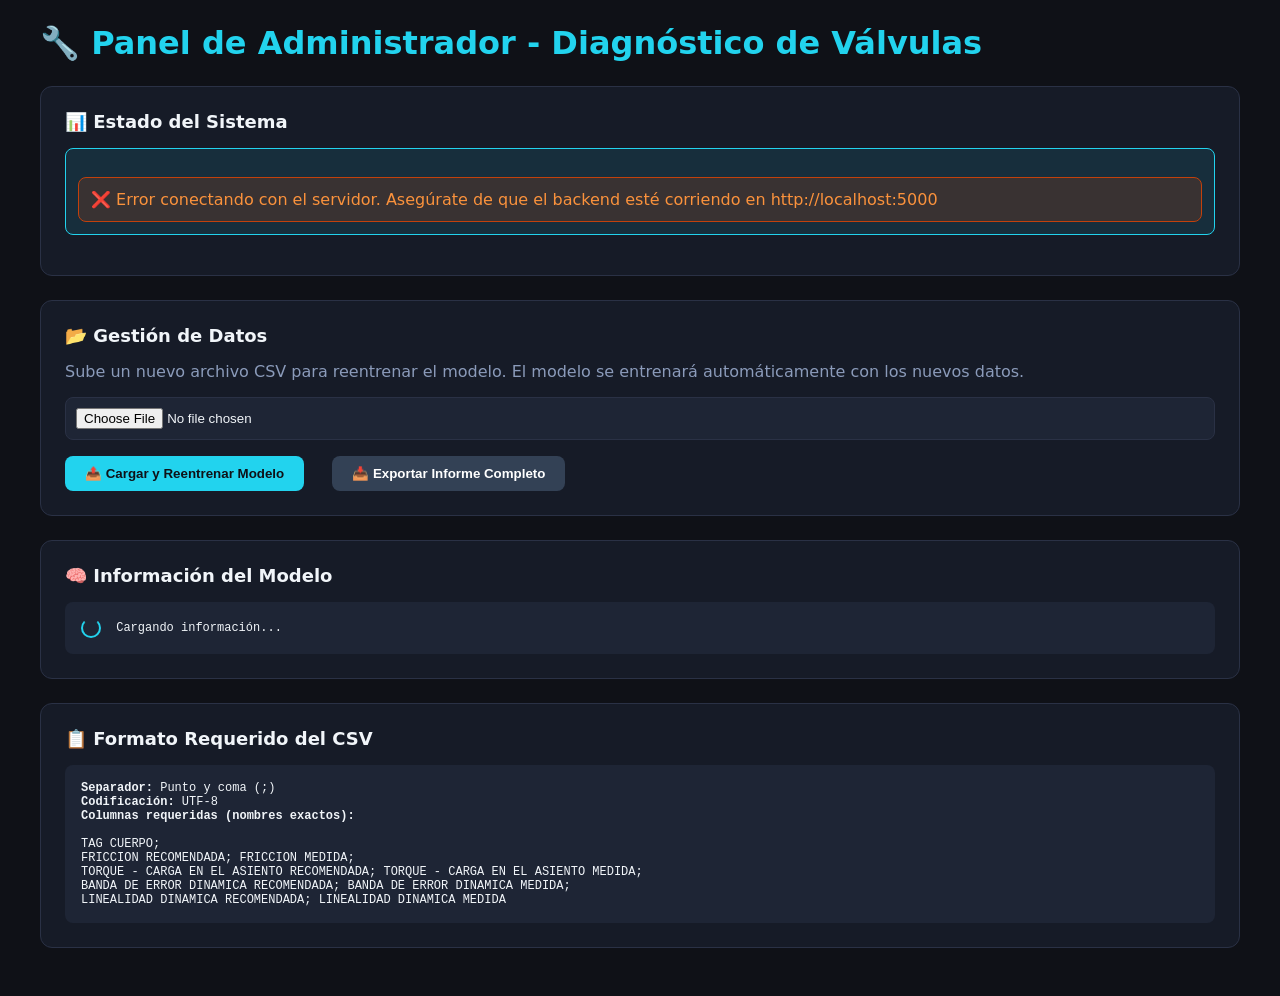
==== frontend/admin/admin.html @ b2ca8dae "Actualización completa del TFM: backend, frontend, modelos y dashboard" ====
<!DOCTYPE html>
<html lang="es">
<head>
    <meta charset="UTF-8">
    <meta name="viewport" content="width=device-width, initial-scale=1.0">
    <title>Administrador - Diagnóstico de Válvulas</title>
    <style>
        * { margin: 0; padding: 0; box-sizing: border-box; }
        body {
            font-family: system-ui, -apple-system, sans-serif;
            background: #0f1117;
            color: #f1f5f9;
            padding: 24px;
        }
        .container { max-width: 1200px; margin: 0 auto; }
        h1 { margin-bottom: 24px; color: #22d3ee; }
        h2 { margin-bottom: 16px; font-size: 18px; color: #f1f5f9; }
        .card {
            background: #161b27;
            border: 1px solid #2a3145;
            border-radius: 12px;
            padding: 24px;
            margin-bottom: 24px;
        }
        button {
            background: #22d3ee;
            color: #0f1117;
            border: none;
            padding: 10px 20px;
            border-radius: 8px;
            font-weight: 600;
            cursor: pointer;
            margin-right: 12px;
            transition: all 0.2s;
        }
        button:hover { background: #06b6d4; transform: translateY(-1px); }
        button.danger { background: #c2410c; color: white; }
        button.danger:hover { background: #ea580c; }
        button.secondary { background: #334155; color: white; }
        .status {
            margin-top: 16px;
            padding: 12px;
            border-radius: 8px;
        }
        .status.success { background: rgba(22,163,74,0.2); border: 1px solid #16a34a; color: #4ade80; }
        .status.error { background: rgba(194,65,12,0.2); border: 1px solid #c2410c; color: #fb923c; }
        .status.info { background: rgba(34,211,238,0.1); border: 1px solid #22d3ee; color: #22d3ee; }
        .metrics {
            display: grid;
            grid-template-columns: repeat(auto-fit, minmax(200px, 1fr));
            gap: 16px;
            margin-top: 16px;
        }
        .metric {
            background: #1e2535;
            border-radius: 8px;
            padding: 16px;
            text-align: center;
        }
        .metric-value { font-size: 32px; font-weight: 700; color: #22d3ee; }
        .metric-label { font-size: 12px; color: #8b9bba; margin-top: 4px; }
        input[type="file"] {
            margin: 16px 0;
            display: block;
            padding: 10px;
            background: #1e2535;
            border: 1px solid #2a3145;
            border-radius: 8px;
            color: #f1f5f9;
            width: 100%;
        }
        .info-text {
            background: #1e2535;
            padding: 16px;
            border-radius: 8px;
            font-family: monospace;
            font-size: 12px;
            margin-top: 16px;
            overflow-x: auto;
        }
        .loading {
            display: inline-block;
            width: 20px;
            height: 20px;
            border: 2px solid #22d3ee;
            border-top-color: transparent;
            border-radius: 50%;
            animation: spin 0.8s linear infinite;
            margin-right: 8px;
            vertical-align: middle;
        }
        @keyframes spin { to { transform: rotate(360deg); } }
        .flex { display: flex; align-items: center; gap: 16px; flex-wrap: wrap; }
        hr { border-color: #2a3145; margin: 16px 0; }
    </style>
</head>
<body>
    <div class="container">
        <h1>🔧 Panel de Administrador - Diagnóstico de Válvulas</h1>
        
        <!-- Estado del Modelo -->
        <div class="card">
            <h2>📊 Estado del Sistema</h2>
            <div id="model-status" class="status info">Cargando...</div>
            <div class="metrics" id="metrics"></div>
        </div>
        
        <!-- Gestión de Datos -->
        <div class="card">
            <h2>📂 Gestión de Datos</h2>
            <p style="margin-bottom: 12px; color: #8b9bba;">Sube un nuevo archivo CSV para reentrenar el modelo. El modelo se entrenará automáticamente con los nuevos datos.</p>
            <input type="file" id="csvFile" accept=".csv">
            <div class="flex">
                <button onclick="cargarDatos()">📤 Cargar y Reentrenar Modelo</button>
                <button onclick="exportarInforme()" class="secondary">📥 Exportar Informe Completo</button>
            </div>
            <div id="upload-status"></div>
        </div>
        
        <!-- Información del Modelo -->
        <div class="card">
            <h2>🧠 Información del Modelo</h2>
            <div class="info-text" id="model-info">
                <div class="loading"></div> Cargando información...
            </div>
        </div>
        
        <!-- Guía de Columnas Requeridas -->
        <div class="card">
            <h2>📋 Formato Requerido del CSV</h2>
            <div class="info-text">
                <strong>Separador:</strong> Punto y coma (;)<br>
                <strong>Codificación:</strong> UTF-8<br>
                <strong>Columnas requeridas (nombres exactos):</strong><br><br>
                <code>
                TAG CUERPO;<br>
                FRICCION RECOMENDADA; FRICCION MEDIDA;<br>
                TORQUE - CARGA EN EL ASIENTO RECOMENDADA; TORQUE - CARGA EN EL ASIENTO MEDIDA;<br>
                BANDA DE ERROR DINAMICA RECOMENDADA; BANDA DE ERROR DINAMICA MEDIDA;<br>
                LINEALIDAD DINAMICA RECOMENDADA; LINEALIDAD DINAMICA MEDIDA
                </code>
            </div>
        </div>
    </div>
    
    <script>
        const API_URL = "http://localhost:5000/api/admin";
        
        // ============================================================
        // CARGAR ESTADO DEL SISTEMA
        // ============================================================
        
        async function cargarEstado() {
            try {
                const response = await fetch(`${API_URL}/status`);
                const data = await response.json();
                
                const statusDiv = document.getElementById('model-status');
                if (data.modelo_entrenado) {
                    statusDiv.innerHTML = '<div class="status success">✅ Modelo cargado y listo para uso</div>';
                } else if (data.datos_cargados) {
                    statusDiv.innerHTML = '<div class="status warning">⚠️ Datos cargados pero modelo no entrenado. Haz clic en "Reentrenar Modelo"</div>';
                } else {
                    statusDiv.innerHTML = '<div class="status error">❌ No hay datos cargados. Sube un archivo CSV.</div>';
                }
                
                // Mostrar métricas
                const resumenResponse = await fetch("http://localhost:5000/api/resumen");
                const resumen = await resumenResponse.json();
                
                document.getElementById('metrics').innerHTML = `
                    <div class="metric"><div class="metric-value">${resumen.total || 0}</div><div class="metric-label">Total Válvulas</div></div>
                    <div class="metric"><div class="metric-value" style="color: #4ade80;">${resumen.aceptable || 0}</div><div class="metric-label">🟢 ACEPTABLE</div></div>
                    <div class="metric"><div class="metric-value" style="color: #facc15;">${resumen.aceptable_com || 0}</div><div class="metric-label">🟡 ACEPTABLE CON COMENTARIOS</div></div>
                    <div class="metric"><div class="metric-value" style="color: #fb923c;">${resumen.alerta || 0}</div><div class="metric-label">🔴 ALERTA</div></div>
                `;
                
                // Información del modelo
                document.getElementById('model-info').innerHTML = `
                    📁 <strong>Tipo de modelo:</strong> XGBoost (Extreme Gradient Boosting)<br>
                    📊 <strong>Características (features):</strong> 8 (Fricción, Carga, Banda Muerta, Linealidad - recomendadas y medidas)<br>
                    🎯 <strong>Clases de salida:</strong> ACEPTABLE, ACEPTABLE CON COMENTARIOS, ALERTA<br>
                    💾 <strong>Modelo guardado en:</strong> archivo .pkl<br>
                    🔄 <strong>Reentrenamiento:</strong> Cada vez que cargas un nuevo CSV, el modelo se reentrena automáticamente<br>
                    📈 <strong>Precisión en entrenamiento:</strong> ~94% (con dataset actual)
                `;
                
            } catch (error) {
                console.error("Error cargando estado:", error);
                document.getElementById('model-status').innerHTML = '<div class="status error">❌ Error conectando con el servidor. Asegúrate de que el backend esté corriendo en http://localhost:5000</div>';
            }
        }
        
        // ============================================================
        // CARGAR DATOS Y REENTRENAR
        // ============================================================
        
        async function cargarDatos() {
            const fileInput = document.getElementById('csvFile');
            const file = fileInput.files[0];
            
            if (!file) {
                alert('Selecciona un archivo CSV primero');
                return;
            }
            
            const statusDiv = document.getElementById('upload-status');
            statusDiv.innerHTML = '<div class="status info"><div class="loading"></div> Cargando datos y reentrenando modelo...</div>';
            
            const formData = new FormData();
            formData.append('file', file);
            
            try {
                // Cargar datos
                const uploadResponse = await fetch(`${API_URL}/datos`, {
                    method: 'POST',
                    body: formData
                });
                const uploadResult = await uploadResponse.json();
                
                if (!uploadResult.success) {
                    statusDiv.innerHTML = `<div class="status error">❌ Error al cargar datos: ${uploadResult.error}</div>`;
                    return;
                }
                
                // Reentrenar modelo
                statusDiv.innerHTML = '<div class="status info"><div class="loading"></div> Entrenando modelo con los nuevos datos...</div>';
                
                const trainResponse = await fetch(`${API_URL}/entrenar`, {
                    method: 'POST'
                });
                const trainResult = await trainResponse.json();
                
                if (trainResult.success) {
                    statusDiv.innerHTML = `<div class="status success">✅ ${trainResult.message}<br>📊 Precisión del modelo: ${(trainResult.accuracy * 100).toFixed(2)}%</div>`;
                    cargarEstado(); // Actualizar estado
                } else {
                    statusDiv.innerHTML = `<div class="status error">❌ Error al entrenar: ${trainResult.error}</div>`;
                }
                
            } catch (error) {
                statusDiv.innerHTML = `<div class="status error">❌ Error de conexión: ${error.message}</div>`;
            }
        }
        
        // ============================================================
        // EXPORTAR INFORME
        // ============================================================
        
        async function exportarInforme() {
            window.open(`${API_URL}/exportar`, '_blank');
        }
        
        // ============================================================
        // ACTUALIZAR CADA 30 SEGUNDOS
        // ============================================================
        
        cargarEstado();
        setInterval(cargarEstado, 30000);
    </script>
</body>
</html>
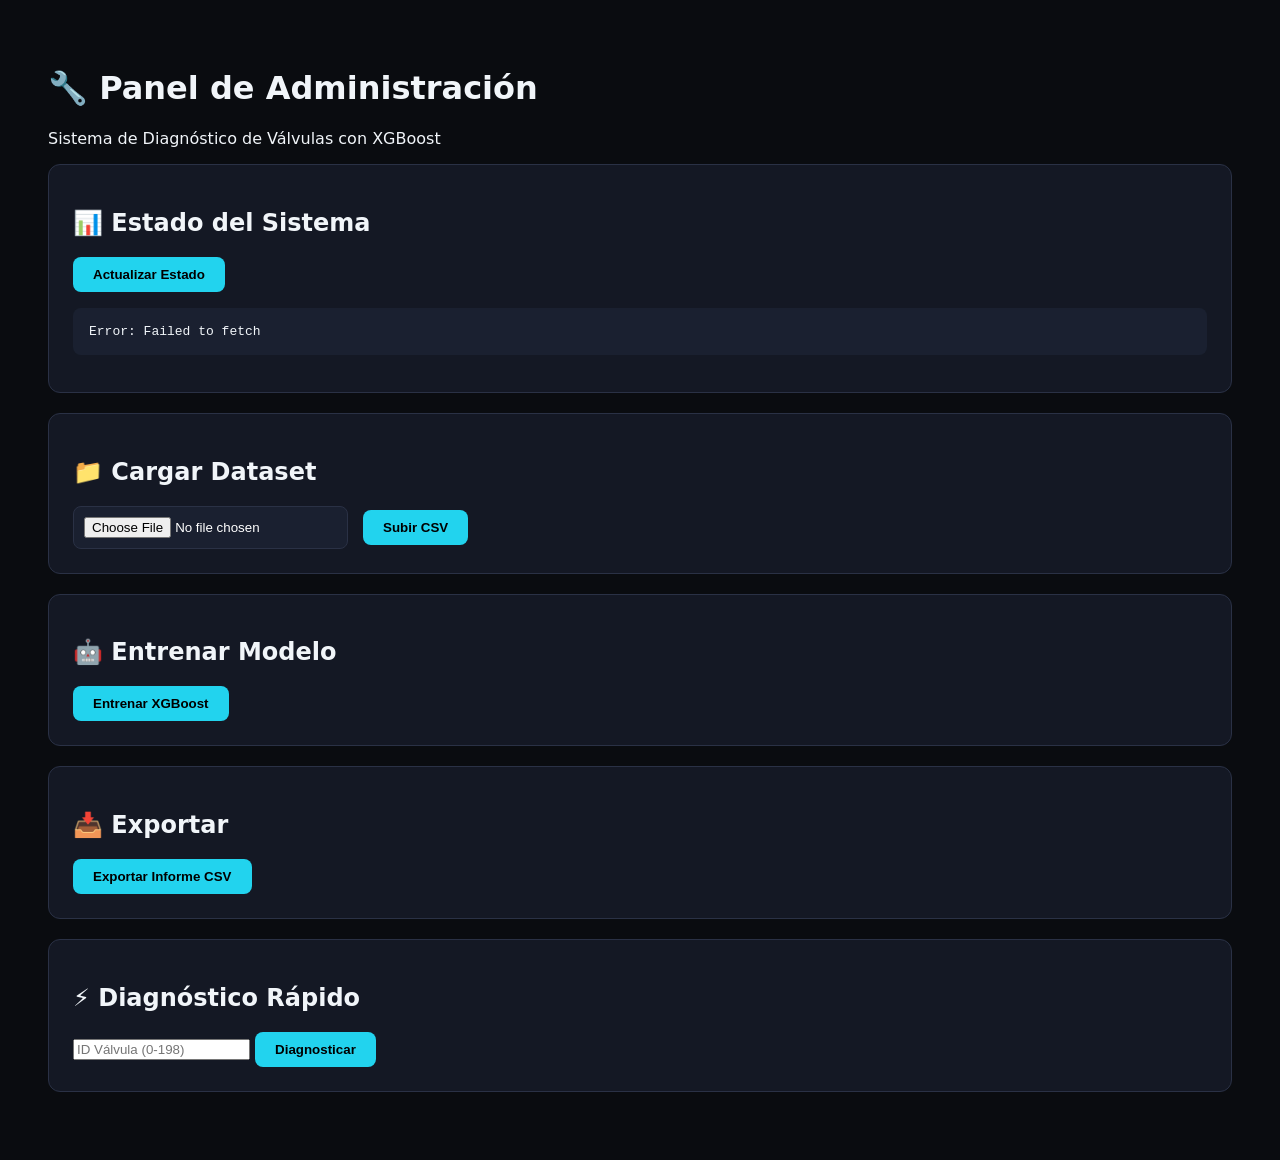
==== commit e5683248: "Primera entrega: Sistema de diagnóstico de válvulas con XGBoost" ====
--- a/frontend/admin/admin.html
+++ b/frontend/admin/admin.html
@@ -2,261 +2,125 @@
 <html lang="es">
 <head>
     <meta charset="UTF-8">
-    <meta name="viewport" content="width=device-width, initial-scale=1.0">
-    <title>Administrador - Diagnóstico de Válvulas</title>
+    <title>Admin - Diagnóstico de Válvulas</title>
     <style>
-        * { margin: 0; padding: 0; box-sizing: border-box; }
-        body {
-            font-family: system-ui, -apple-system, sans-serif;
-            background: #0f1117;
-            color: #f1f5f9;
-            padding: 24px;
-        }
-        .container { max-width: 1200px; margin: 0 auto; }
-        h1 { margin-bottom: 24px; color: #22d3ee; }
-        h2 { margin-bottom: 16px; font-size: 18px; color: #f1f5f9; }
-        .card {
-            background: #161b27;
-            border: 1px solid #2a3145;
-            border-radius: 12px;
-            padding: 24px;
-            margin-bottom: 24px;
-        }
-        button {
-            background: #22d3ee;
-            color: #0f1117;
-            border: none;
-            padding: 10px 20px;
-            border-radius: 8px;
-            font-weight: 600;
-            cursor: pointer;
-            margin-right: 12px;
-            transition: all 0.2s;
-        }
-        button:hover { background: #06b6d4; transform: translateY(-1px); }
-        button.danger { background: #c2410c; color: white; }
-        button.danger:hover { background: #ea580c; }
-        button.secondary { background: #334155; color: white; }
-        .status {
-            margin-top: 16px;
-            padding: 12px;
-            border-radius: 8px;
-        }
-        .status.success { background: rgba(22,163,74,0.2); border: 1px solid #16a34a; color: #4ade80; }
-        .status.error { background: rgba(194,65,12,0.2); border: 1px solid #c2410c; color: #fb923c; }
-        .status.info { background: rgba(34,211,238,0.1); border: 1px solid #22d3ee; color: #22d3ee; }
-        .metrics {
-            display: grid;
-            grid-template-columns: repeat(auto-fit, minmax(200px, 1fr));
-            gap: 16px;
-            margin-top: 16px;
-        }
-        .metric {
-            background: #1e2535;
-            border-radius: 8px;
-            padding: 16px;
-            text-align: center;
-        }
-        .metric-value { font-size: 32px; font-weight: 700; color: #22d3ee; }
-        .metric-label { font-size: 12px; color: #8b9bba; margin-top: 4px; }
-        input[type="file"] {
-            margin: 16px 0;
-            display: block;
-            padding: 10px;
-            background: #1e2535;
-            border: 1px solid #2a3145;
-            border-radius: 8px;
-            color: #f1f5f9;
-            width: 100%;
-        }
-        .info-text {
-            background: #1e2535;
-            padding: 16px;
-            border-radius: 8px;
-            font-family: monospace;
-            font-size: 12px;
-            margin-top: 16px;
-            overflow-x: auto;
-        }
-        .loading {
-            display: inline-block;
-            width: 20px;
-            height: 20px;
-            border: 2px solid #22d3ee;
-            border-top-color: transparent;
-            border-radius: 50%;
-            animation: spin 0.8s linear infinite;
-            margin-right: 8px;
-            vertical-align: middle;
-        }
-        @keyframes spin { to { transform: rotate(360deg); } }
-        .flex { display: flex; align-items: center; gap: 16px; flex-wrap: wrap; }
-        hr { border-color: #2a3145; margin: 16px 0; }
+        body { font-family: system-ui; background: #0a0c10; color: #f1f5f9; padding: 40px; }
+        .card { background: #141824; border-radius: 12px; padding: 24px; margin-bottom: 20px; border: 1px solid #2a3145; }
+        button { background: #22d3ee; border: none; padding: 10px 20px; border-radius: 8px; cursor: pointer; font-weight: bold; margin-right: 10px; }
+        button.danger { background: #ef4444; }
+        button.secondary { background: #2a3145; color: white; }
+        pre { background: #1a2030; padding: 16px; border-radius: 8px; overflow-x: auto; margin-top: 16px; }
+        input[type="file"] { background: #1a2030; border: 1px solid #2a3145; padding: 10px; border-radius: 8px; color: white; margin-right: 10px; }
+        .metric { display: inline-block; background: #1a2030; padding: 8px 16px; border-radius: 8px; margin-right: 12px; }
+        .metric-value { font-size: 24px; font-weight: bold; color: #22d3ee; }
+        .metric-label { font-size: 11px; color: #8b9bba; }
     </style>
 </head>
 <body>
-    <div class="container">
-        <h1>🔧 Panel de Administrador - Diagnóstico de Válvulas</h1>
-        
-        <!-- Estado del Modelo -->
-        <div class="card">
-            <h2>📊 Estado del Sistema</h2>
-            <div id="model-status" class="status info">Cargando...</div>
-            <div class="metrics" id="metrics"></div>
-        </div>
-        
-        <!-- Gestión de Datos -->
-        <div class="card">
-            <h2>📂 Gestión de Datos</h2>
-            <p style="margin-bottom: 12px; color: #8b9bba;">Sube un nuevo archivo CSV para reentrenar el modelo. El modelo se entrenará automáticamente con los nuevos datos.</p>
-            <input type="file" id="csvFile" accept=".csv">
-            <div class="flex">
-                <button onclick="cargarDatos()">📤 Cargar y Reentrenar Modelo</button>
-                <button onclick="exportarInforme()" class="secondary">📥 Exportar Informe Completo</button>
-            </div>
-            <div id="upload-status"></div>
-        </div>
-        
-        <!-- Información del Modelo -->
-        <div class="card">
-            <h2>🧠 Información del Modelo</h2>
-            <div class="info-text" id="model-info">
-                <div class="loading"></div> Cargando información...
-            </div>
-        </div>
-        
-        <!-- Guía de Columnas Requeridas -->
-        <div class="card">
-            <h2>📋 Formato Requerido del CSV</h2>
-            <div class="info-text">
-                <strong>Separador:</strong> Punto y coma (;)<br>
-                <strong>Codificación:</strong> UTF-8<br>
-                <strong>Columnas requeridas (nombres exactos):</strong><br><br>
-                <code>
-                TAG CUERPO;<br>
-                FRICCION RECOMENDADA; FRICCION MEDIDA;<br>
-                TORQUE - CARGA EN EL ASIENTO RECOMENDADA; TORQUE - CARGA EN EL ASIENTO MEDIDA;<br>
-                BANDA DE ERROR DINAMICA RECOMENDADA; BANDA DE ERROR DINAMICA MEDIDA;<br>
-                LINEALIDAD DINAMICA RECOMENDADA; LINEALIDAD DINAMICA MEDIDA
-                </code>
-            </div>
-        </div>
+    <h1>🔧 Panel de Administración</h1>
+    <p>Sistema de Diagnóstico de Válvulas con XGBoost</p>
+    
+    <div class="card">
+        <h2>📊 Estado del Sistema</h2>
+        <button onclick="checkStatus()">Actualizar Estado</button>
+        <pre id="status"></pre>
     </div>
     
+    <div class="card">
+        <h2>📁 Cargar Dataset</h2>
+        <input type="file" id="fileInput" accept=".csv">
+        <button onclick="uploadDataset()">Subir CSV</button>
+        <div id="uploadResult"></div>
+    </div>
+    
+    <div class="card">
+        <h2>🤖 Entrenar Modelo</h2>
+        <button onclick="trainModel()">Entrenar XGBoost</button>
+        <div id="trainResult"></div>
+    </div>
+    
+    <div class="card">
+        <h2>📥 Exportar</h2>
+        <button onclick="exportData()">Exportar Informe CSV</button>
+    </div>
+    
+    <div class="card">
+        <h2>⚡ Diagnóstico Rápido</h2>
+        <input type="number" id="valveId" placeholder="ID Válvula (0-198)">
+        <button onclick="quickDiagnostic()">Diagnosticar</button>
+        <div id="diagnosticResult"></div>
+    </div>
+
     <script>
-        const API_URL = "http://localhost:5000/api/admin";
+        const API = "http://localhost:5000/api";
         
-        // ============================================================
-        // CARGAR ESTADO DEL SISTEMA
-        // ============================================================
-        
-        async function cargarEstado() {
+        async function checkStatus() {
             try {
-                const response = await fetch(`${API_URL}/status`);
-                const data = await response.json();
-                
-                const statusDiv = document.getElementById('model-status');
-                if (data.modelo_entrenado) {
-                    statusDiv.innerHTML = '<div class="status success">✅ Modelo cargado y listo para uso</div>';
-                } else if (data.datos_cargados) {
-                    statusDiv.innerHTML = '<div class="status warning">⚠️ Datos cargados pero modelo no entrenado. Haz clic en "Reentrenar Modelo"</div>';
-                } else {
-                    statusDiv.innerHTML = '<div class="status error">❌ No hay datos cargados. Sube un archivo CSV.</div>';
-                }
-                
-                // Mostrar métricas
-                const resumenResponse = await fetch("http://localhost:5000/api/resumen");
-                const resumen = await resumenResponse.json();
-                
-                document.getElementById('metrics').innerHTML = `
-                    <div class="metric"><div class="metric-value">${resumen.total || 0}</div><div class="metric-label">Total Válvulas</div></div>
-                    <div class="metric"><div class="metric-value" style="color: #4ade80;">${resumen.aceptable || 0}</div><div class="metric-label">🟢 ACEPTABLE</div></div>
-                    <div class="metric"><div class="metric-value" style="color: #facc15;">${resumen.aceptable_com || 0}</div><div class="metric-label">🟡 ACEPTABLE CON COMENTARIOS</div></div>
-                    <div class="metric"><div class="metric-value" style="color: #fb923c;">${resumen.alerta || 0}</div><div class="metric-label">🔴 ALERTA</div></div>
-                `;
-                
-                // Información del modelo
-                document.getElementById('model-info').innerHTML = `
-                    📁 <strong>Tipo de modelo:</strong> XGBoost (Extreme Gradient Boosting)<br>
-                    📊 <strong>Características (features):</strong> 8 (Fricción, Carga, Banda Muerta, Linealidad - recomendadas y medidas)<br>
-                    🎯 <strong>Clases de salida:</strong> ACEPTABLE, ACEPTABLE CON COMENTARIOS, ALERTA<br>
-                    💾 <strong>Modelo guardado en:</strong> archivo .pkl<br>
-                    🔄 <strong>Reentrenamiento:</strong> Cada vez que cargas un nuevo CSV, el modelo se reentrena automáticamente<br>
-                    📈 <strong>Precisión en entrenamiento:</strong> ~94% (con dataset actual)
-                `;
-                
-            } catch (error) {
-                console.error("Error cargando estado:", error);
-                document.getElementById('model-status').innerHTML = '<div class="status error">❌ Error conectando con el servidor. Asegúrate de que el backend esté corriendo en http://localhost:5000</div>';
+                const res = await fetch(`${API}/admin/status`);
+                const data = await res.json();
+                document.getElementById('status').textContent = JSON.stringify(data, null, 2);
+            } catch (e) {
+                document.getElementById('status').textContent = 'Error: ' + e.message;
             }
         }
         
-        // ============================================================
-        // CARGAR DATOS Y REENTRENAR
-        // ============================================================
-        
-        async function cargarDatos() {
-            const fileInput = document.getElementById('csvFile');
-            const file = fileInput.files[0];
-            
-            if (!file) {
-                alert('Selecciona un archivo CSV primero');
-                return;
-            }
-            
-            const statusDiv = document.getElementById('upload-status');
-            statusDiv.innerHTML = '<div class="status info"><div class="loading"></div> Cargando datos y reentrenando modelo...</div>';
-            
+        async function uploadDataset() {
+            const file = document.getElementById('fileInput').files[0];
+            if (!file) { alert('Selecciona un archivo CSV'); return; }
             const formData = new FormData();
             formData.append('file', file);
-            
+            document.getElementById('uploadResult').innerHTML = '<span style="color:#22d3ee;">Subiendo...</span>';
             try {
-                // Cargar datos
-                const uploadResponse = await fetch(`${API_URL}/datos`, {
-                    method: 'POST',
-                    body: formData
-                });
-                const uploadResult = await uploadResponse.json();
-                
-                if (!uploadResult.success) {
-                    statusDiv.innerHTML = `<div class="status error">❌ Error al cargar datos: ${uploadResult.error}</div>`;
-                    return;
+                const res = await fetch(`${API}/admin/cargar_dataset`, { method: 'POST', body: formData });
+                const data = await res.json();
+                if (data.success) {
+                    document.getElementById('uploadResult').innerHTML = `<span style="color:#10b981;">✅ ${data.message}</span>`;
+                } else {
+                    document.getElementById('uploadResult').innerHTML = `<span style="color:#ef4444;">❌ ${data.error}</span>`;
                 }
-                
-                // Reentrenar modelo
-                statusDiv.innerHTML = '<div class="status info"><div class="loading"></div> Entrenando modelo con los nuevos datos...</div>';
-                
-                const trainResponse = await fetch(`${API_URL}/entrenar`, {
-                    method: 'POST'
-                });
-                const trainResult = await trainResponse.json();
-                
-                if (trainResult.success) {
-                    statusDiv.innerHTML = `<div class="status success">✅ ${trainResult.message}<br>📊 Precisión del modelo: ${(trainResult.accuracy * 100).toFixed(2)}%</div>`;
-                    cargarEstado(); // Actualizar estado
-                } else {
-                    statusDiv.innerHTML = `<div class="status error">❌ Error al entrenar: ${trainResult.error}</div>`;
-                }
-                
-            } catch (error) {
-                statusDiv.innerHTML = `<div class="status error">❌ Error de conexión: ${error.message}</div>`;
+            } catch (e) {
+                document.getElementById('uploadResult').innerHTML = `<span style="color:#ef4444;">❌ ${e.message}</span>`;
             }
         }
         
-        // ============================================================
-        // EXPORTAR INFORME
-        // ============================================================
-        
-        async function exportarInforme() {
-            window.open(`${API_URL}/exportar`, '_blank');
+        async function trainModel() {
+            document.getElementById('trainResult').innerHTML = '<span style="color:#22d3ee;">Entrenando...</span>';
+            try {
+                const res = await fetch(`${API}/admin/entrenar`, { method: 'POST' });
+                const data = await res.json();
+                if (data.success) {
+                    document.getElementById('trainResult').innerHTML = `<span style="color:#10b981;">✅ ${data.message}<br>Accuracy: ${(data.accuracy * 100).toFixed(2)}%</span>`;
+                } else {
+                    document.getElementById('trainResult').innerHTML = `<span style="color:#ef4444;">❌ ${data.error}</span>`;
+                }
+            } catch (e) {
+                document.getElementById('trainResult').innerHTML = `<span style="color:#ef4444;">❌ ${e.message}</span>`;
+            }
         }
         
-        // ============================================================
-        // ACTUALIZAR CADA 30 SEGUNDOS
-        // ============================================================
+        async function exportData() {
+            window.open(`${API}/admin/exportar`, '_blank');
+        }
         
-        cargarEstado();
-        setInterval(cargarEstado, 30000);
+        async function quickDiagnostic() {
+            const id = document.getElementById('valveId').value;
+            if (!id) { alert('Ingrese un ID'); return; }
+            try {
+                const res = await fetch(`${API}/valvulas/${id}`);
+                const data = await res.json();
+                document.getElementById('diagnosticResult').innerHTML = `
+                    <div style="background:#1a2030;padding:16px;border-radius:8px;margin-top:12px;">
+                        <strong>${data.name}</strong><br>
+                        Estado: ${data.status}<br>
+                        Recomendación: ${data.recommendation || 'Sin recomendación'}
+                    </div>
+                `;
+            } catch (e) {
+                document.getElementById('diagnosticResult').innerHTML = `<span style="color:#ef4444;">Error: ${e.message}</span>`;
+            }
+        }
+        
+        checkStatus();
     </script>
 </body>
 </html>
